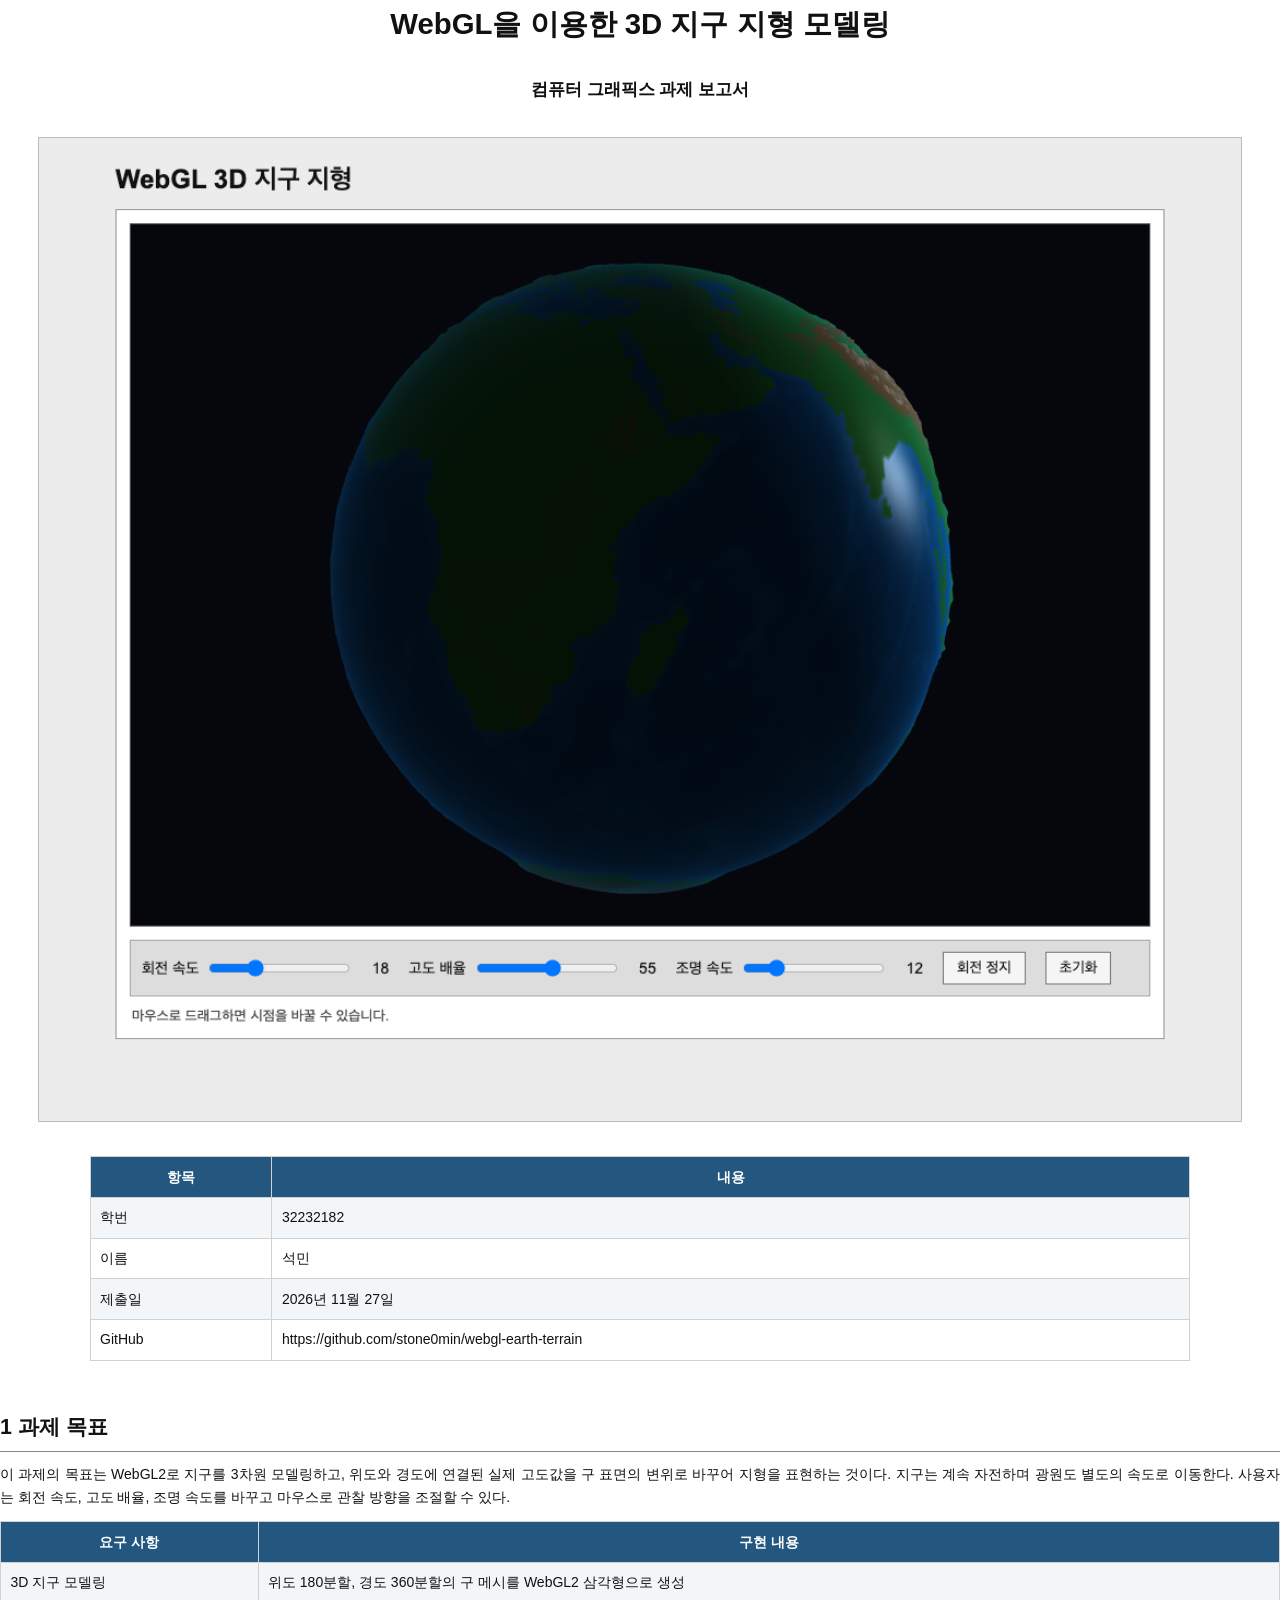
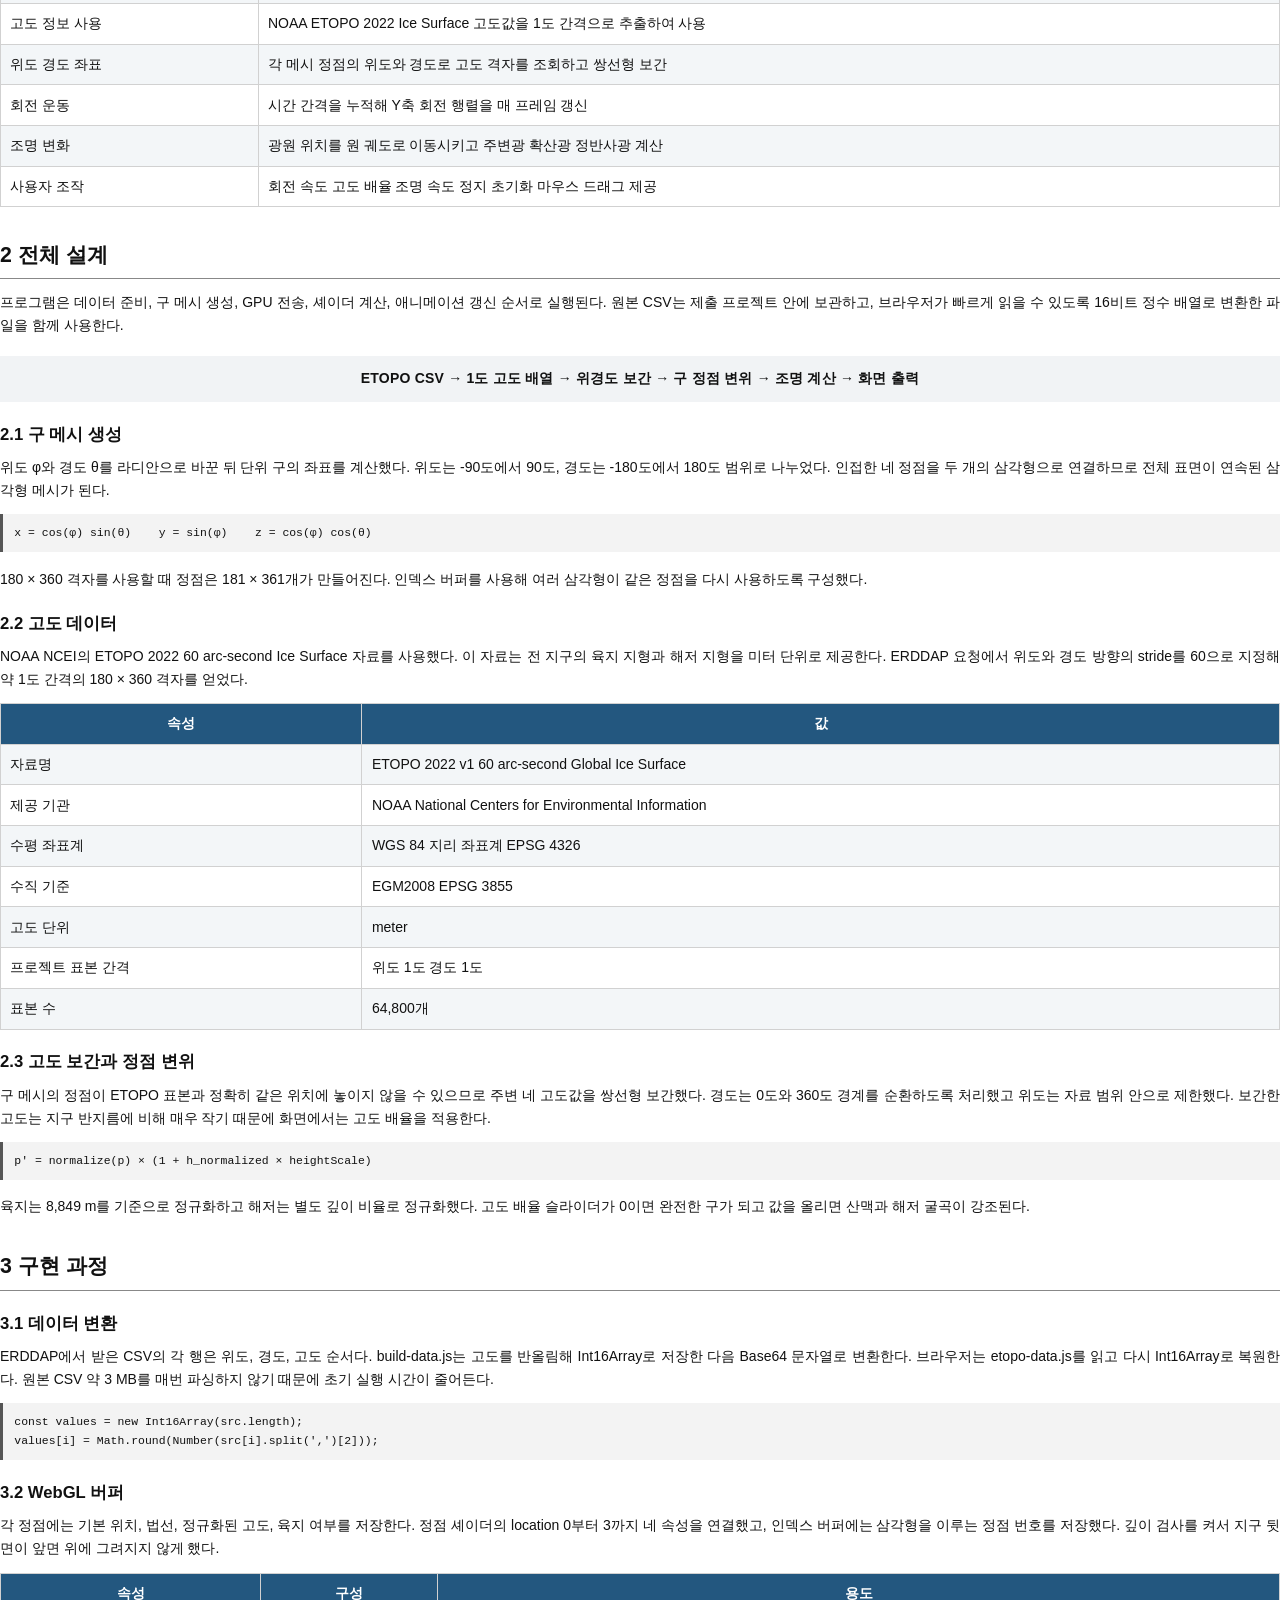
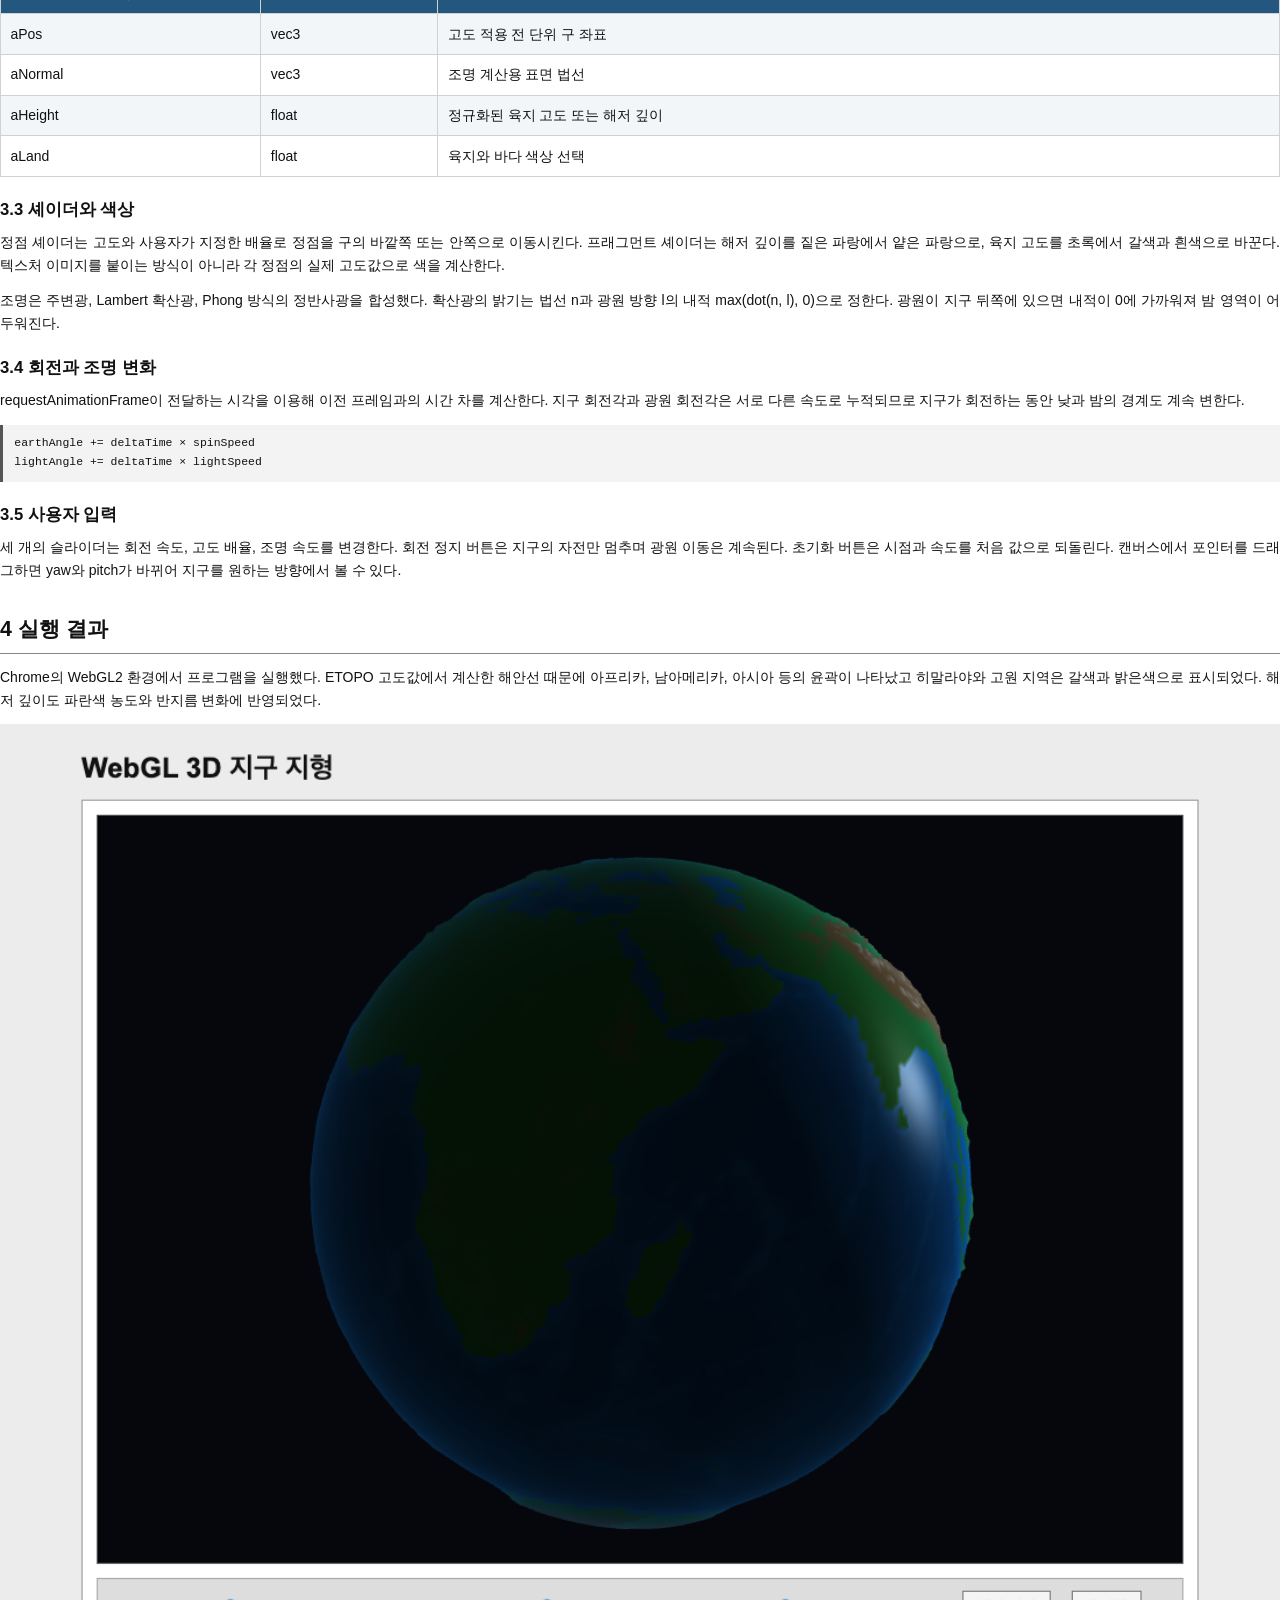
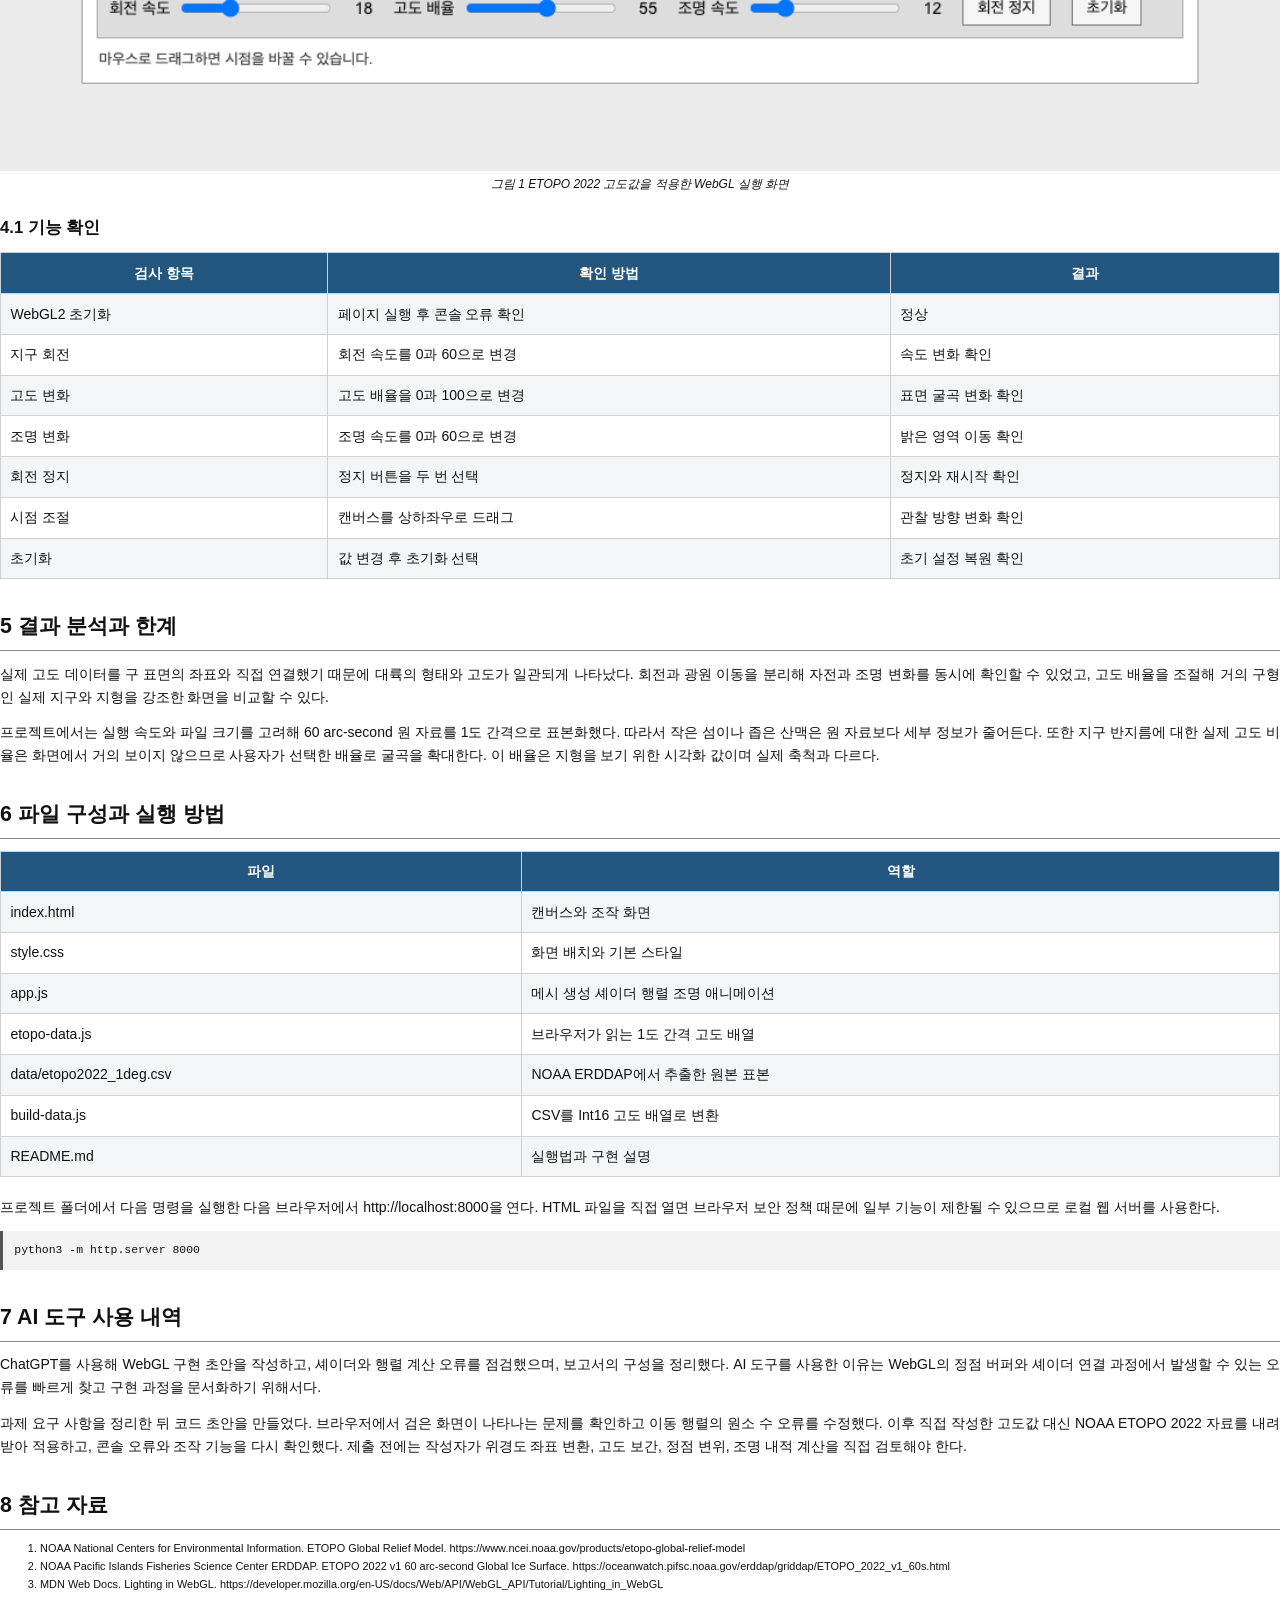
==== report/report.html @ e044f6c8 "Add WebGL Earth terrain project" ====
<!doctype html>
<html lang="ko">
<head>
<meta charset="utf-8">
<title>WebGL을 이용한 3D 지구 지형 모델링</title>
<style>
@page{size:A4;margin:16mm 18mm 17mm}*{box-sizing:border-box}body{margin:0;color:#111;font-family:Arial,"Apple SD Gothic Neo",sans-serif;font-size:10.5pt;line-height:1.65}h1,h2,h3{color:#111;break-after:avoid}h1{font-size:22pt;margin:0 0 7mm;text-align:center}h2{font-size:16pt;margin:8mm 0 3mm;border-bottom:1px solid #888;padding-bottom:1.5mm}h3{font-size:12.5pt;margin:5mm 0 2mm}p{margin:0 0 3.2mm;text-align:justify}.cover{min-height:260mm;display:flex;flex-direction:column;align-items:center}.subtitle{font-size:13pt;font-weight:600;margin-bottom:7mm}.hero{width:94%;margin:2mm auto 7mm;border:1px solid #bbb}.meta{width:86%;margin-top:2mm}.pagebreak{break-before:page}.flow{text-align:center;font-weight:700;letter-spacing:.2px;margin:5mm 0;padding:3mm;background:#f1f3f5}.code{font-family:Menlo,Consolas,monospace;font-size:8.6pt;white-space:pre-wrap;background:#f3f3f3;padding:2.6mm 3mm;margin:3mm 0 4mm;border-left:3px solid #555}table{width:100%;border-collapse:collapse;margin:3mm 0 5mm;break-inside:avoid}th,td{border:1px solid #d1d1d1;padding:2.2mm 2.5mm;vertical-align:middle}th{background:#23577f;color:#fff;text-align:center}tbody tr:nth-child(even){background:#f3f6f8}.figure{width:100%;margin:3mm auto 1mm;display:block}.caption{text-align:center;font-size:9pt;font-style:italic;margin-bottom:5mm}.small{font-size:9pt}.refs{font-size:8.2pt;line-height:1.3}.refs li{margin-bottom:1mm;overflow-wrap:anywhere}.note{font-weight:600}.footer-space{height:4mm}
</style>
</head>
<body>
<section class="cover">
  <h1>WebGL을 이용한 3D 지구 지형 모델링</h1>
  <div class="subtitle">컴퓨터 그래픽스 과제 보고서</div>
  <img class="hero" src="../figures/result.png" alt="WebGL 지구 실행 화면">
  <table class="meta">
    <tr><th>항목</th><th>내용</th></tr>
    <tr><td>학번</td><td>32232182</td></tr>
    <tr><td>이름</td><td>석민</td></tr>
    <tr><td>제출일</td><td>2026년 11월 27일</td></tr>
    <tr><td>GitHub</td><td>https://github.com/stone0min/webgl-earth-terrain</td></tr>
  </table>
</section>

<section class="pagebreak">
<h2>1 과제 목표</h2>
<p>이 과제의 목표는 WebGL2로 지구를 3차원 모델링하고, 위도와 경도에 연결된 실제 고도값을 구 표면의 변위로 바꾸어 지형을 표현하는 것이다. 지구는 계속 자전하며 광원도 별도의 속도로 이동한다. 사용자는 회전 속도, 고도 배율, 조명 속도를 바꾸고 마우스로 관찰 방향을 조절할 수 있다.</p>
<table>
<tr><th>요구 사항</th><th>구현 내용</th></tr>
<tr><td>3D 지구 모델링</td><td>위도 180분할, 경도 360분할의 구 메시를 WebGL2 삼각형으로 생성</td></tr>
<tr><td>고도 정보 사용</td><td>NOAA ETOPO 2022 Ice Surface 고도값을 1도 간격으로 추출하여 사용</td></tr>
<tr><td>위도 경도 좌표</td><td>각 메시 정점의 위도와 경도로 고도 격자를 조회하고 쌍선형 보간</td></tr>
<tr><td>회전 운동</td><td>시간 간격을 누적해 Y축 회전 행렬을 매 프레임 갱신</td></tr>
<tr><td>조명 변화</td><td>광원 위치를 원 궤도로 이동시키고 주변광 확산광 정반사광 계산</td></tr>
<tr><td>사용자 조작</td><td>회전 속도 고도 배율 조명 속도 정지 초기화 마우스 드래그 제공</td></tr>
</table>

<h2>2 전체 설계</h2>
<p>프로그램은 데이터 준비, 구 메시 생성, GPU 전송, 셰이더 계산, 애니메이션 갱신 순서로 실행된다. 원본 CSV는 제출 프로젝트 안에 보관하고, 브라우저가 빠르게 읽을 수 있도록 16비트 정수 배열로 변환한 파일을 함께 사용한다.</p>
<div class="flow">ETOPO CSV → 1도 고도 배열 → 위경도 보간 → 구 정점 변위 → 조명 계산 → 화면 출력</div>

<h3>2.1 구 메시 생성</h3>
<p>위도 φ와 경도 θ를 라디안으로 바꾼 뒤 단위 구의 좌표를 계산했다. 위도는 -90도에서 90도, 경도는 -180도에서 180도 범위로 나누었다. 인접한 네 정점을 두 개의 삼각형으로 연결하므로 전체 표면이 연속된 삼각형 메시가 된다.</p>
<div class="code">x = cos(φ) sin(θ)    y = sin(φ)    z = cos(φ) cos(θ)</div>
<p>180 × 360 격자를 사용할 때 정점은 181 × 361개가 만들어진다. 인덱스 버퍼를 사용해 여러 삼각형이 같은 정점을 다시 사용하도록 구성했다.</p>

<h3>2.2 고도 데이터</h3>
<p>NOAA NCEI의 ETOPO 2022 60 arc-second Ice Surface 자료를 사용했다. 이 자료는 전 지구의 육지 지형과 해저 지형을 미터 단위로 제공한다. ERDDAP 요청에서 위도와 경도 방향의 stride를 60으로 지정해 약 1도 간격의 180 × 360 격자를 얻었다.</p>
<table>
<tr><th>속성</th><th>값</th></tr>
<tr><td>자료명</td><td>ETOPO 2022 v1 60 arc-second Global Ice Surface</td></tr>
<tr><td>제공 기관</td><td>NOAA National Centers for Environmental Information</td></tr>
<tr><td>수평 좌표계</td><td>WGS 84 지리 좌표계 EPSG 4326</td></tr>
<tr><td>수직 기준</td><td>EGM2008 EPSG 3855</td></tr>
<tr><td>고도 단위</td><td>meter</td></tr>
<tr><td>프로젝트 표본 간격</td><td>위도 1도 경도 1도</td></tr>
<tr><td>표본 수</td><td>64,800개</td></tr>
</table>
</section>

<section class="pagebreak">
<h3>2.3 고도 보간과 정점 변위</h3>
<p>구 메시의 정점이 ETOPO 표본과 정확히 같은 위치에 놓이지 않을 수 있으므로 주변 네 고도값을 쌍선형 보간했다. 경도는 0도와 360도 경계를 순환하도록 처리했고 위도는 자료 범위 안으로 제한했다. 보간한 고도는 지구 반지름에 비해 매우 작기 때문에 화면에서는 고도 배율을 적용한다.</p>
<div class="code">p' = normalize(p) × (1 + h_normalized × heightScale)</div>
<p>육지는 8,849 m를 기준으로 정규화하고 해저는 별도 깊이 비율로 정규화했다. 고도 배율 슬라이더가 0이면 완전한 구가 되고 값을 올리면 산맥과 해저 굴곡이 강조된다.</p>

<h2>3 구현 과정</h2>
<h3>3.1 데이터 변환</h3>
<p>ERDDAP에서 받은 CSV의 각 행은 위도, 경도, 고도 순서다. build-data.js는 고도를 반올림해 Int16Array로 저장한 다음 Base64 문자열로 변환한다. 브라우저는 etopo-data.js를 읽고 다시 Int16Array로 복원한다. 원본 CSV 약 3 MB를 매번 파싱하지 않기 때문에 초기 실행 시간이 줄어든다.</p>
<div class="code">const values = new Int16Array(src.length);
values[i] = Math.round(Number(src[i].split(',')[2]));</div>

<h3>3.2 WebGL 버퍼</h3>
<p>각 정점에는 기본 위치, 법선, 정규화된 고도, 육지 여부를 저장한다. 정점 셰이더의 location 0부터 3까지 네 속성을 연결했고, 인덱스 버퍼에는 삼각형을 이루는 정점 번호를 저장했다. 깊이 검사를 켜서 지구 뒷면이 앞면 위에 그려지지 않게 했다.</p>
<table>
<tr><th>속성</th><th>구성</th><th>용도</th></tr>
<tr><td>aPos</td><td>vec3</td><td>고도 적용 전 단위 구 좌표</td></tr>
<tr><td>aNormal</td><td>vec3</td><td>조명 계산용 표면 법선</td></tr>
<tr><td>aHeight</td><td>float</td><td>정규화된 육지 고도 또는 해저 깊이</td></tr>
<tr><td>aLand</td><td>float</td><td>육지와 바다 색상 선택</td></tr>
</table>

<h3>3.3 셰이더와 색상</h3>
<p>정점 셰이더는 고도와 사용자가 지정한 배율로 정점을 구의 바깥쪽 또는 안쪽으로 이동시킨다. 프래그먼트 셰이더는 해저 깊이를 짙은 파랑에서 얕은 파랑으로, 육지 고도를 초록에서 갈색과 흰색으로 바꾼다. 텍스처 이미지를 붙이는 방식이 아니라 각 정점의 실제 고도값으로 색을 계산한다.</p>
<p>조명은 주변광, Lambert 확산광, Phong 방식의 정반사광을 합성했다. 확산광의 밝기는 법선 n과 광원 방향 l의 내적 max(dot(n, l), 0)으로 정한다. 광원이 지구 뒤쪽에 있으면 내적이 0에 가까워져 밤 영역이 어두워진다.</p>

<h3>3.4 회전과 조명 변화</h3>
<p>requestAnimationFrame이 전달하는 시각을 이용해 이전 프레임과의 시간 차를 계산한다. 지구 회전각과 광원 회전각은 서로 다른 속도로 누적되므로 지구가 회전하는 동안 낮과 밤의 경계도 계속 변한다.</p>
<div class="code">earthAngle += deltaTime × spinSpeed
lightAngle += deltaTime × lightSpeed</div>

<h3>3.5 사용자 입력</h3>
<p>세 개의 슬라이더는 회전 속도, 고도 배율, 조명 속도를 변경한다. 회전 정지 버튼은 지구의 자전만 멈추며 광원 이동은 계속된다. 초기화 버튼은 시점과 속도를 처음 값으로 되돌린다. 캔버스에서 포인터를 드래그하면 yaw와 pitch가 바뀌어 지구를 원하는 방향에서 볼 수 있다.</p>
</section>

<section class="pagebreak">
<h2>4 실행 결과</h2>
<p>Chrome의 WebGL2 환경에서 프로그램을 실행했다. ETOPO 고도값에서 계산한 해안선 때문에 아프리카, 남아메리카, 아시아 등의 윤곽이 나타났고 히말라야와 고원 지역은 갈색과 밝은색으로 표시되었다. 해저 깊이도 파란색 농도와 반지름 변화에 반영되었다.</p>
<img class="figure" src="../figures/result.png" alt="WebGL 실행 결과">
<div class="caption">그림 1 ETOPO 2022 고도값을 적용한 WebGL 실행 화면</div>
<h3>4.1 기능 확인</h3>
<table>
<tr><th>검사 항목</th><th>확인 방법</th><th>결과</th></tr>
<tr><td>WebGL2 초기화</td><td>페이지 실행 후 콘솔 오류 확인</td><td>정상</td></tr>
<tr><td>지구 회전</td><td>회전 속도를 0과 60으로 변경</td><td>속도 변화 확인</td></tr>
<tr><td>고도 변화</td><td>고도 배율을 0과 100으로 변경</td><td>표면 굴곡 변화 확인</td></tr>
<tr><td>조명 변화</td><td>조명 속도를 0과 60으로 변경</td><td>밝은 영역 이동 확인</td></tr>
<tr><td>회전 정지</td><td>정지 버튼을 두 번 선택</td><td>정지와 재시작 확인</td></tr>
<tr><td>시점 조절</td><td>캔버스를 상하좌우로 드래그</td><td>관찰 방향 변화 확인</td></tr>
<tr><td>초기화</td><td>값 변경 후 초기화 선택</td><td>초기 설정 복원 확인</td></tr>
</table>

<h2>5 결과 분석과 한계</h2>
<p>실제 고도 데이터를 구 표면의 좌표와 직접 연결했기 때문에 대륙의 형태와 고도가 일관되게 나타났다. 회전과 광원 이동을 분리해 자전과 조명 변화를 동시에 확인할 수 있었고, 고도 배율을 조절해 거의 구형인 실제 지구와 지형을 강조한 화면을 비교할 수 있다.</p>
<p>프로젝트에서는 실행 속도와 파일 크기를 고려해 60 arc-second 원 자료를 1도 간격으로 표본화했다. 따라서 작은 섬이나 좁은 산맥은 원 자료보다 세부 정보가 줄어든다. 또한 지구 반지름에 대한 실제 고도 비율은 화면에서 거의 보이지 않으므로 사용자가 선택한 배율로 굴곡을 확대한다. 이 배율은 지형을 보기 위한 시각화 값이며 실제 축척과 다르다.</p>
</section>

<section class="pagebreak">
<h2>6 파일 구성과 실행 방법</h2>
<table>
<tr><th>파일</th><th>역할</th></tr>
<tr><td>index.html</td><td>캔버스와 조작 화면</td></tr>
<tr><td>style.css</td><td>화면 배치와 기본 스타일</td></tr>
<tr><td>app.js</td><td>메시 생성 셰이더 행렬 조명 애니메이션</td></tr>
<tr><td>etopo-data.js</td><td>브라우저가 읽는 1도 간격 고도 배열</td></tr>
<tr><td>data/etopo2022_1deg.csv</td><td>NOAA ERDDAP에서 추출한 원본 표본</td></tr>
<tr><td>build-data.js</td><td>CSV를 Int16 고도 배열로 변환</td></tr>
<tr><td>README.md</td><td>실행법과 구현 설명</td></tr>
</table>
<p>프로젝트 폴더에서 다음 명령을 실행한 다음 브라우저에서 http://localhost:8000을 연다. HTML 파일을 직접 열면 브라우저 보안 정책 때문에 일부 기능이 제한될 수 있으므로 로컬 웹 서버를 사용한다.</p>
<div class="code">python3 -m http.server 8000</div>

<h2>7 AI 도구 사용 내역</h2>
<p>ChatGPT를 사용해 WebGL 구현 초안을 작성하고, 셰이더와 행렬 계산 오류를 점검했으며, 보고서의 구성을 정리했다. AI 도구를 사용한 이유는 WebGL의 정점 버퍼와 셰이더 연결 과정에서 발생할 수 있는 오류를 빠르게 찾고 구현 과정을 문서화하기 위해서다.</p>
<p>과제 요구 사항을 정리한 뒤 코드 초안을 만들었다. 브라우저에서 검은 화면이 나타나는 문제를 확인하고 이동 행렬의 원소 수 오류를 수정했다. 이후 직접 작성한 고도값 대신 NOAA ETOPO 2022 자료를 내려받아 적용하고, 콘솔 오류와 조작 기능을 다시 확인했다. 제출 전에는 작성자가 위경도 좌표 변환, 고도 보간, 정점 변위, 조명 내적 계산을 직접 검토해야 한다.</p>

<h2>8 참고 자료</h2>
<ol class="refs">
<li>NOAA National Centers for Environmental Information. ETOPO Global Relief Model. https://www.ncei.noaa.gov/products/etopo-global-relief-model</li>
<li>NOAA Pacific Islands Fisheries Science Center ERDDAP. ETOPO 2022 v1 60 arc-second Global Ice Surface. https://oceanwatch.pifsc.noaa.gov/erddap/griddap/ETOPO_2022_v1_60s.html</li>
<li>MDN Web Docs. Lighting in WebGL. https://developer.mozilla.org/en-US/docs/Web/API/WebGL_API/Tutorial/Lighting_in_WebGL</li>
</ol>
</section>
</body>
</html>
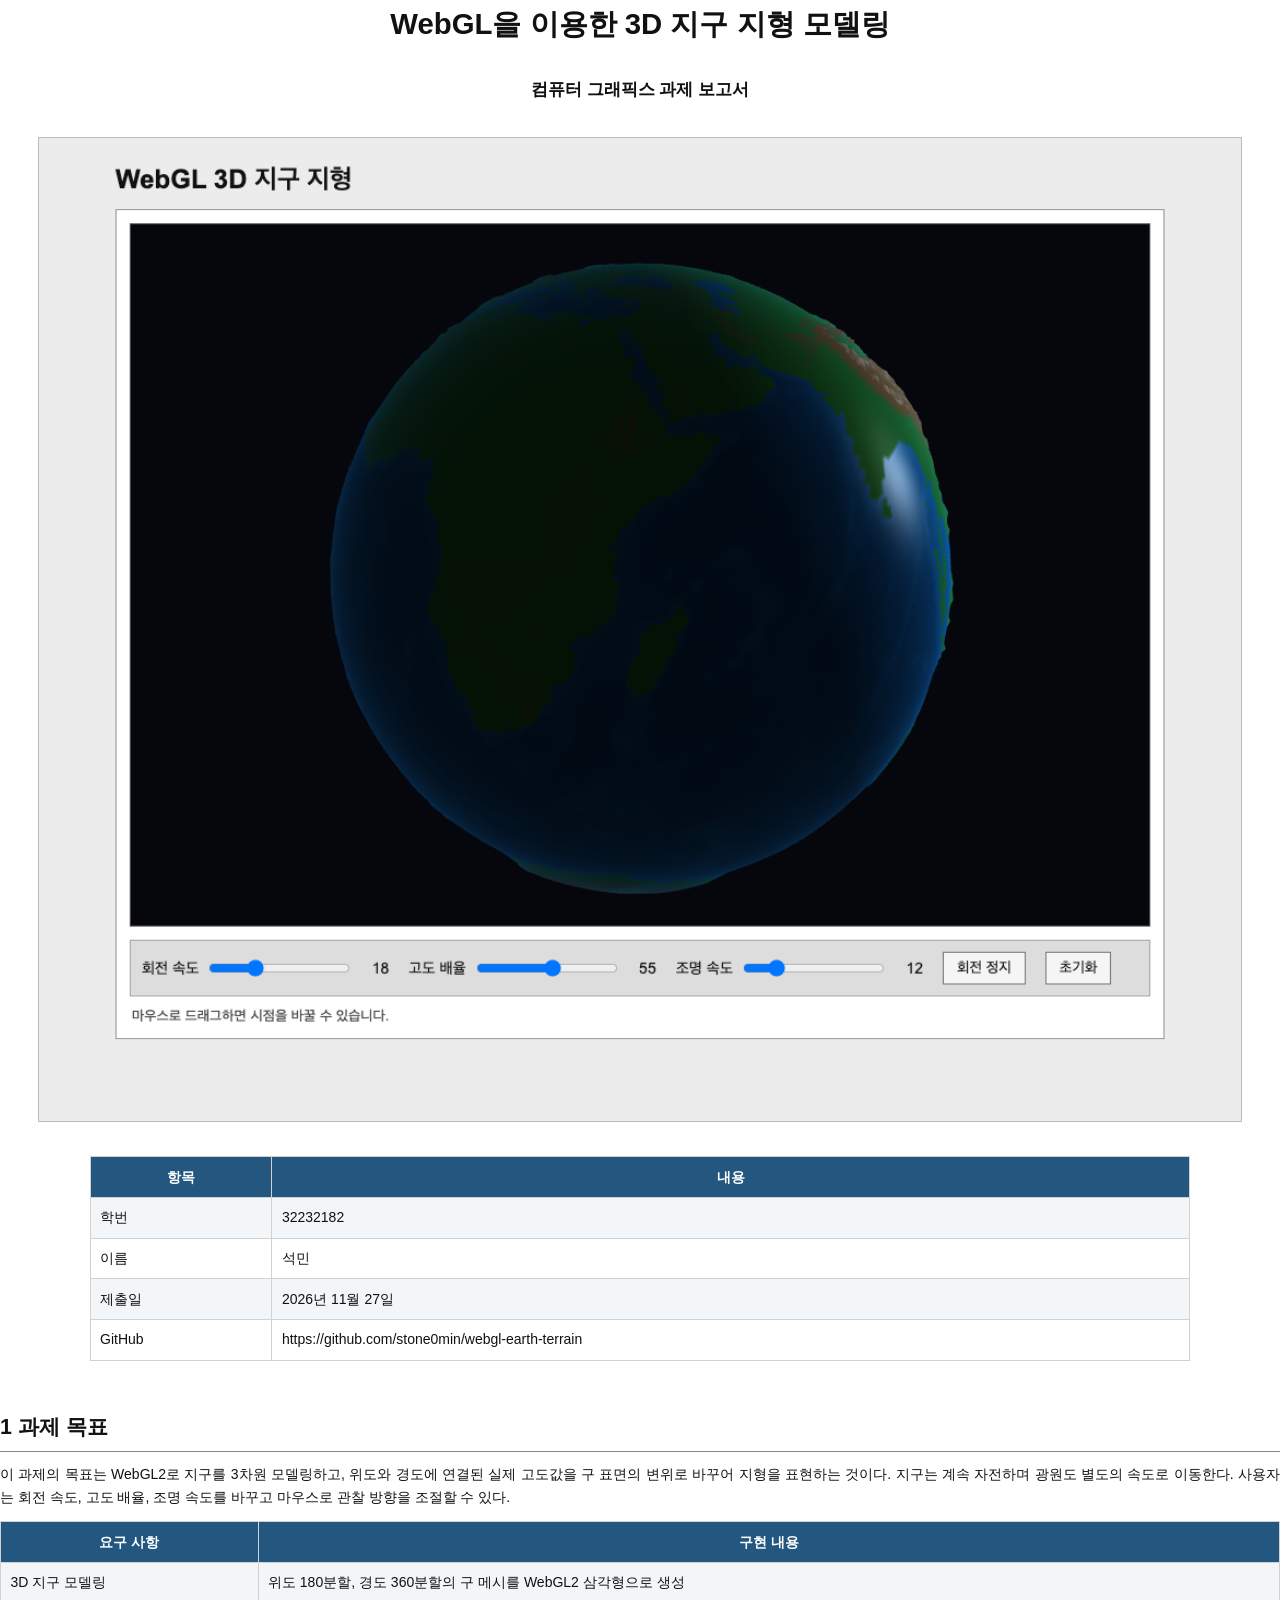
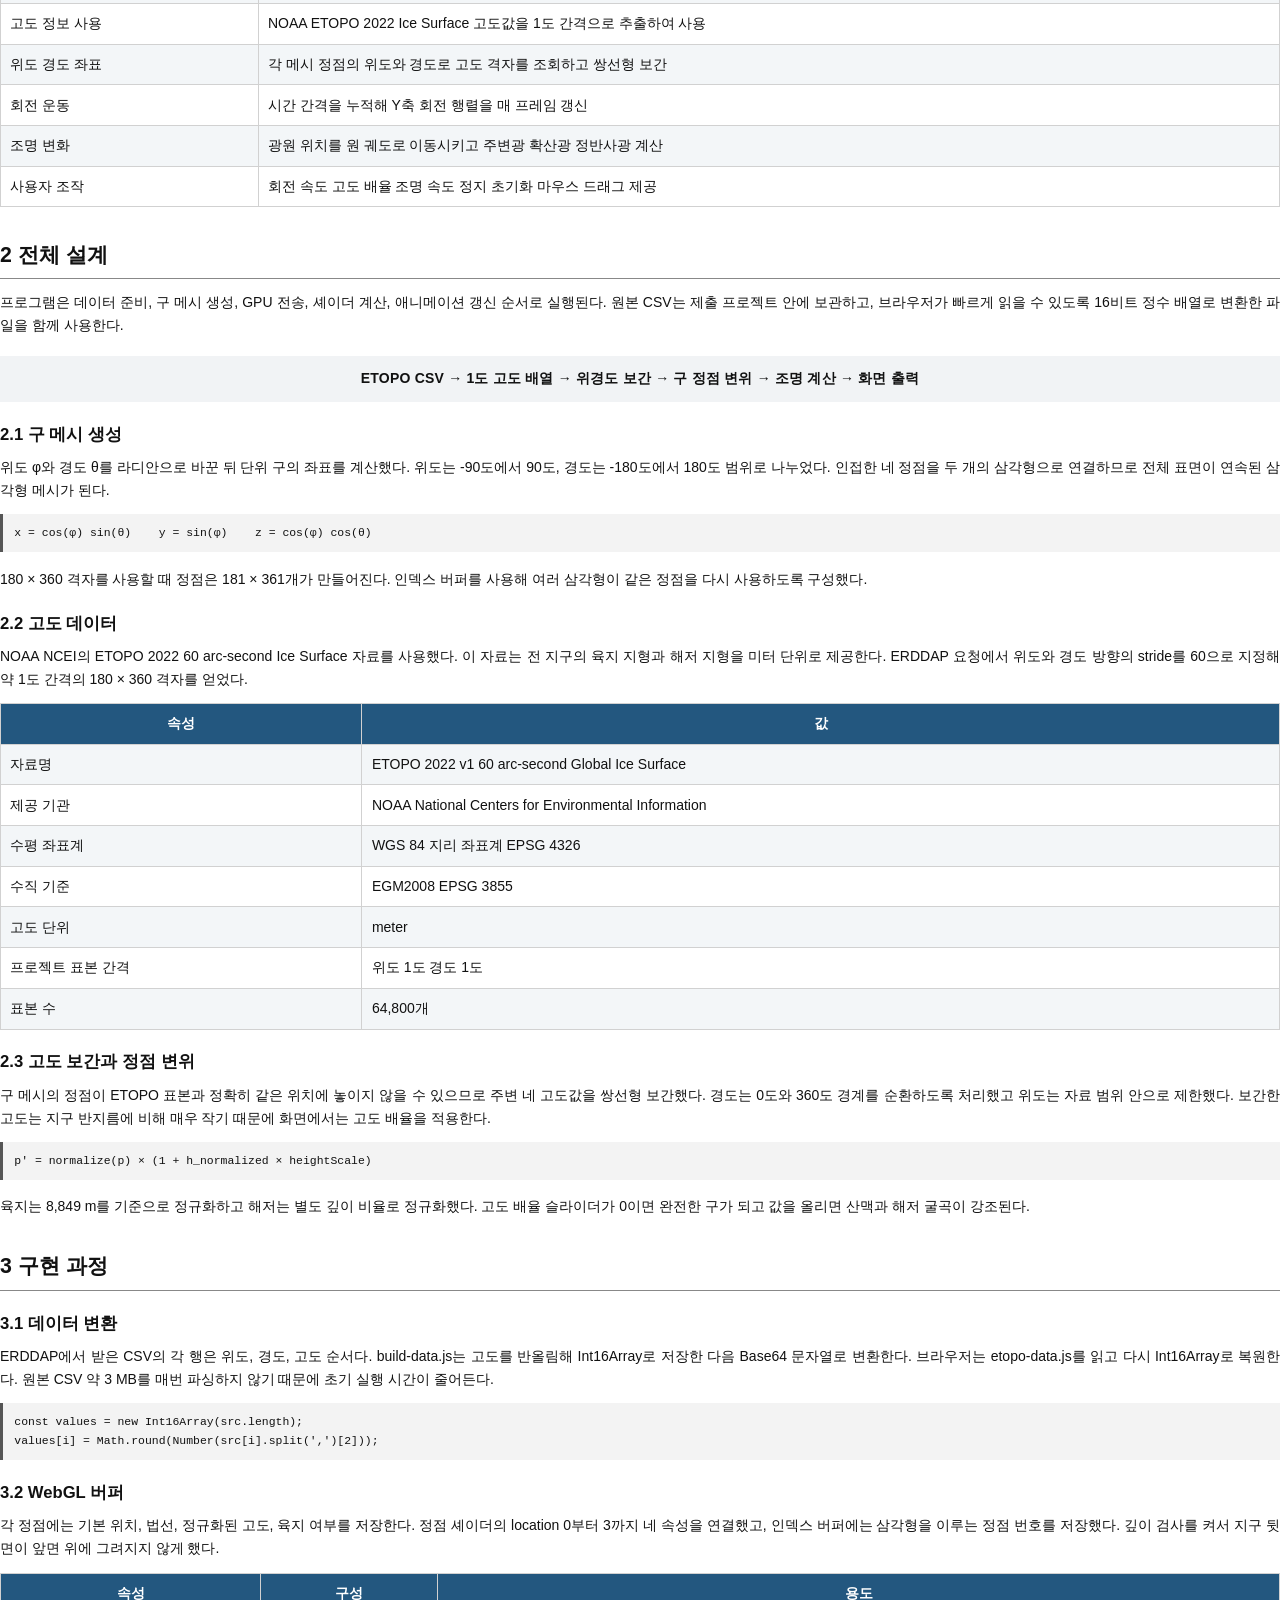
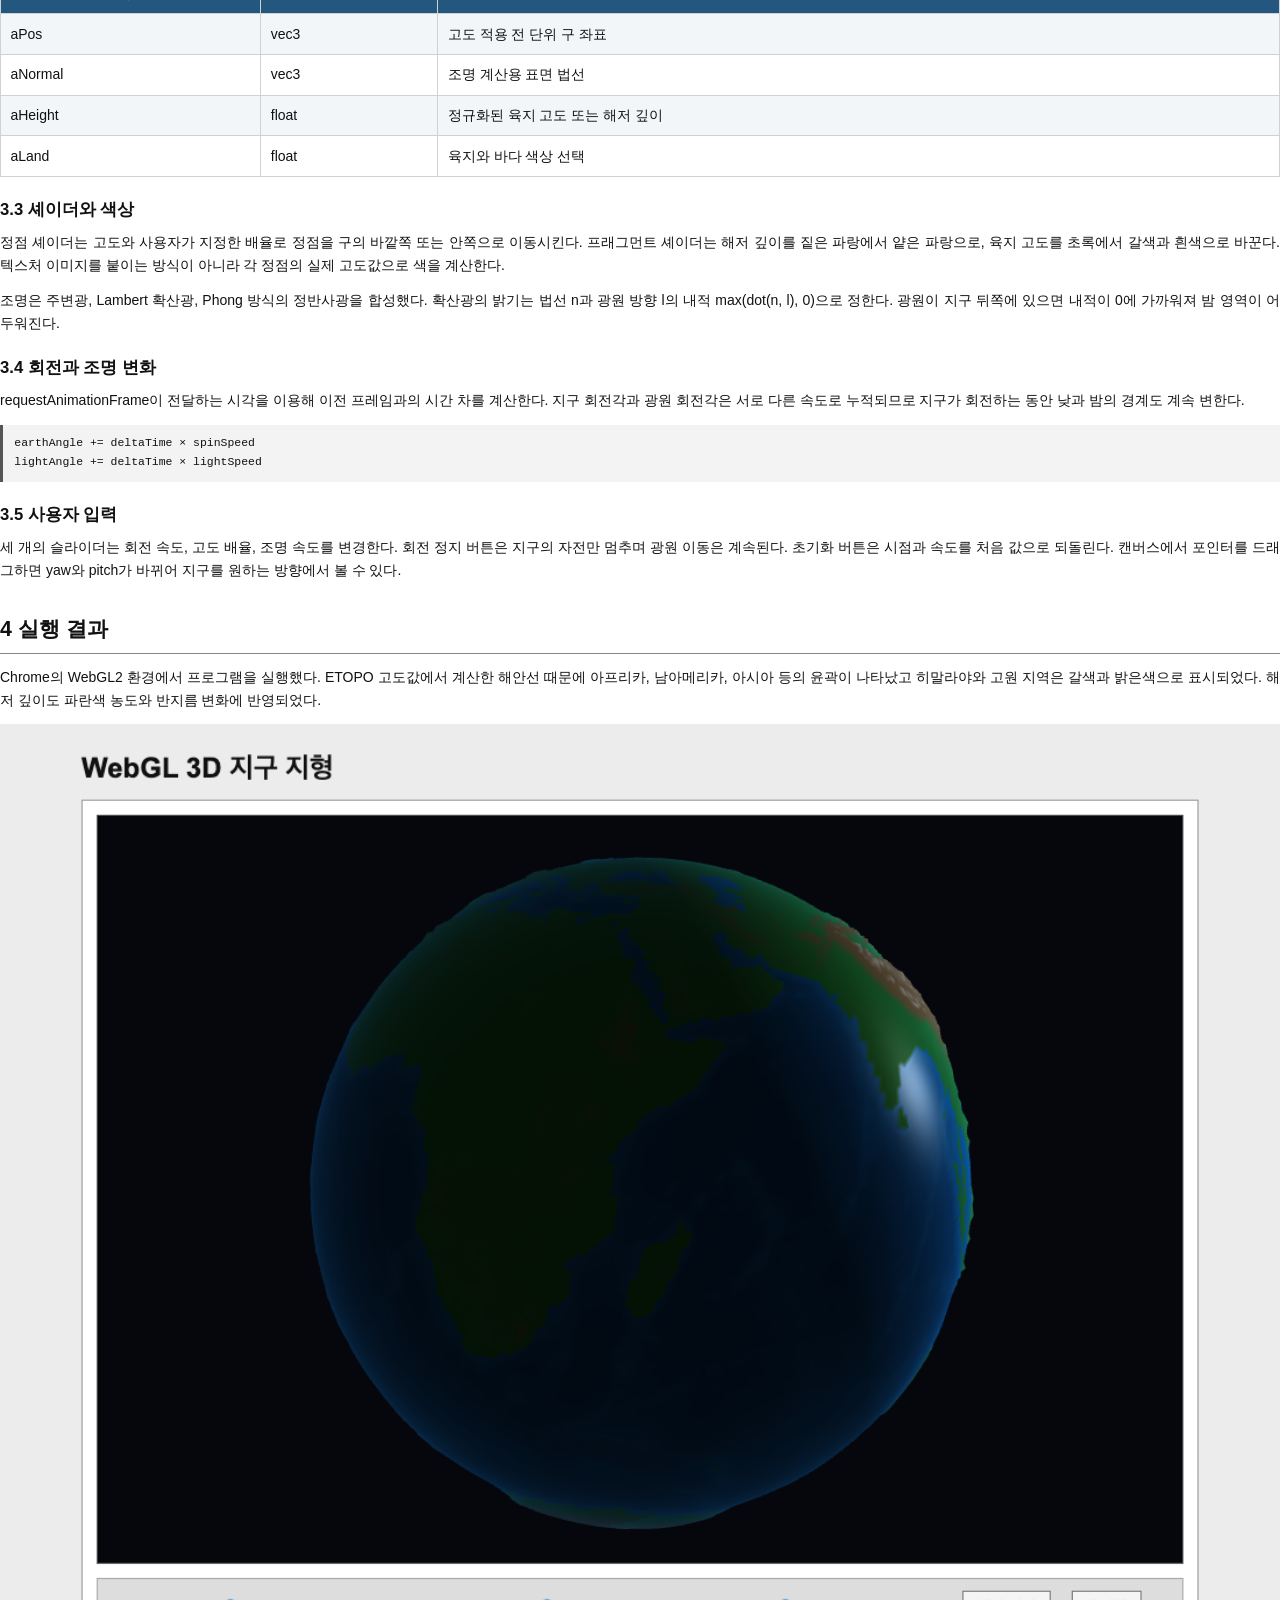
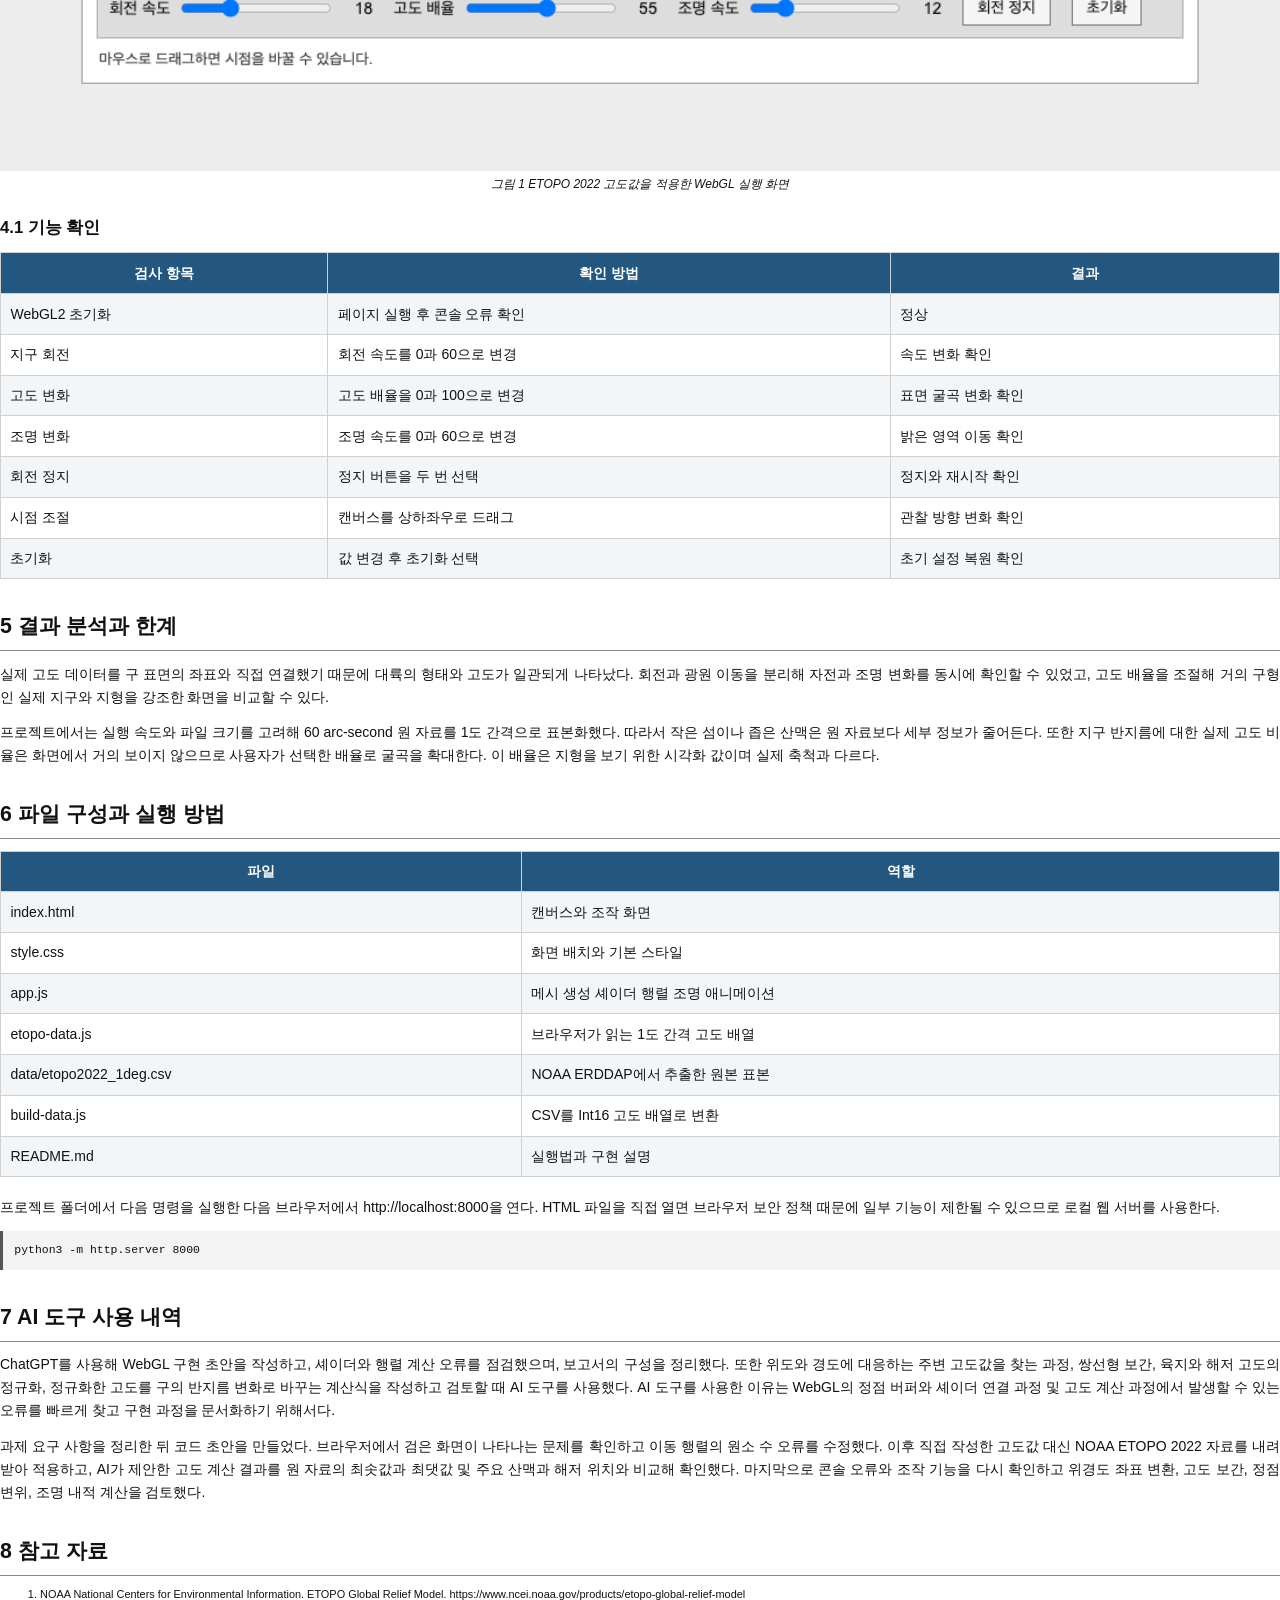
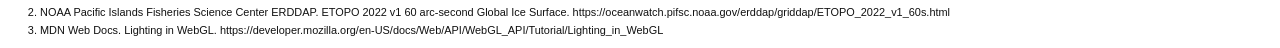
==== commit 5943867b: "Document AI use in elevation calculations" ====
--- a/report/report.html
+++ b/report/report.html
@@ -130,8 +130,8 @@
 <div class="code">python3 -m http.server 8000</div>
 
 <h2>7 AI 도구 사용 내역</h2>
-<p>ChatGPT를 사용해 WebGL 구현 초안을 작성하고, 셰이더와 행렬 계산 오류를 점검했으며, 보고서의 구성을 정리했다. AI 도구를 사용한 이유는 WebGL의 정점 버퍼와 셰이더 연결 과정에서 발생할 수 있는 오류를 빠르게 찾고 구현 과정을 문서화하기 위해서다.</p>
-<p>과제 요구 사항을 정리한 뒤 코드 초안을 만들었다. 브라우저에서 검은 화면이 나타나는 문제를 확인하고 이동 행렬의 원소 수 오류를 수정했다. 이후 직접 작성한 고도값 대신 NOAA ETOPO 2022 자료를 내려받아 적용하고, 콘솔 오류와 조작 기능을 다시 확인했다. 제출 전에는 작성자가 위경도 좌표 변환, 고도 보간, 정점 변위, 조명 내적 계산을 직접 검토해야 한다.</p>
+<p>ChatGPT를 사용해 WebGL 구현 초안을 작성하고, 셰이더와 행렬 계산 오류를 점검했으며, 보고서의 구성을 정리했다. 또한 위도와 경도에 대응하는 주변 고도값을 찾는 과정, 쌍선형 보간, 육지와 해저 고도의 정규화, 정규화한 고도를 구의 반지름 변화로 바꾸는 계산식을 작성하고 검토할 때 AI 도구를 사용했다. AI 도구를 사용한 이유는 WebGL의 정점 버퍼와 셰이더 연결 과정 및 고도 계산 과정에서 발생할 수 있는 오류를 빠르게 찾고 구현 과정을 문서화하기 위해서다.</p>
+<p>과제 요구 사항을 정리한 뒤 코드 초안을 만들었다. 브라우저에서 검은 화면이 나타나는 문제를 확인하고 이동 행렬의 원소 수 오류를 수정했다. 이후 직접 작성한 고도값 대신 NOAA ETOPO 2022 자료를 내려받아 적용하고, AI가 제안한 고도 계산 결과를 원 자료의 최솟값과 최댓값 및 주요 산맥과 해저 위치와 비교해 확인했다. 마지막으로 콘솔 오류와 조작 기능을 다시 확인하고 위경도 좌표 변환, 고도 보간, 정점 변위, 조명 내적 계산을 검토했다.</p>
 
 <h2>8 참고 자료</h2>
 <ol class="refs">
